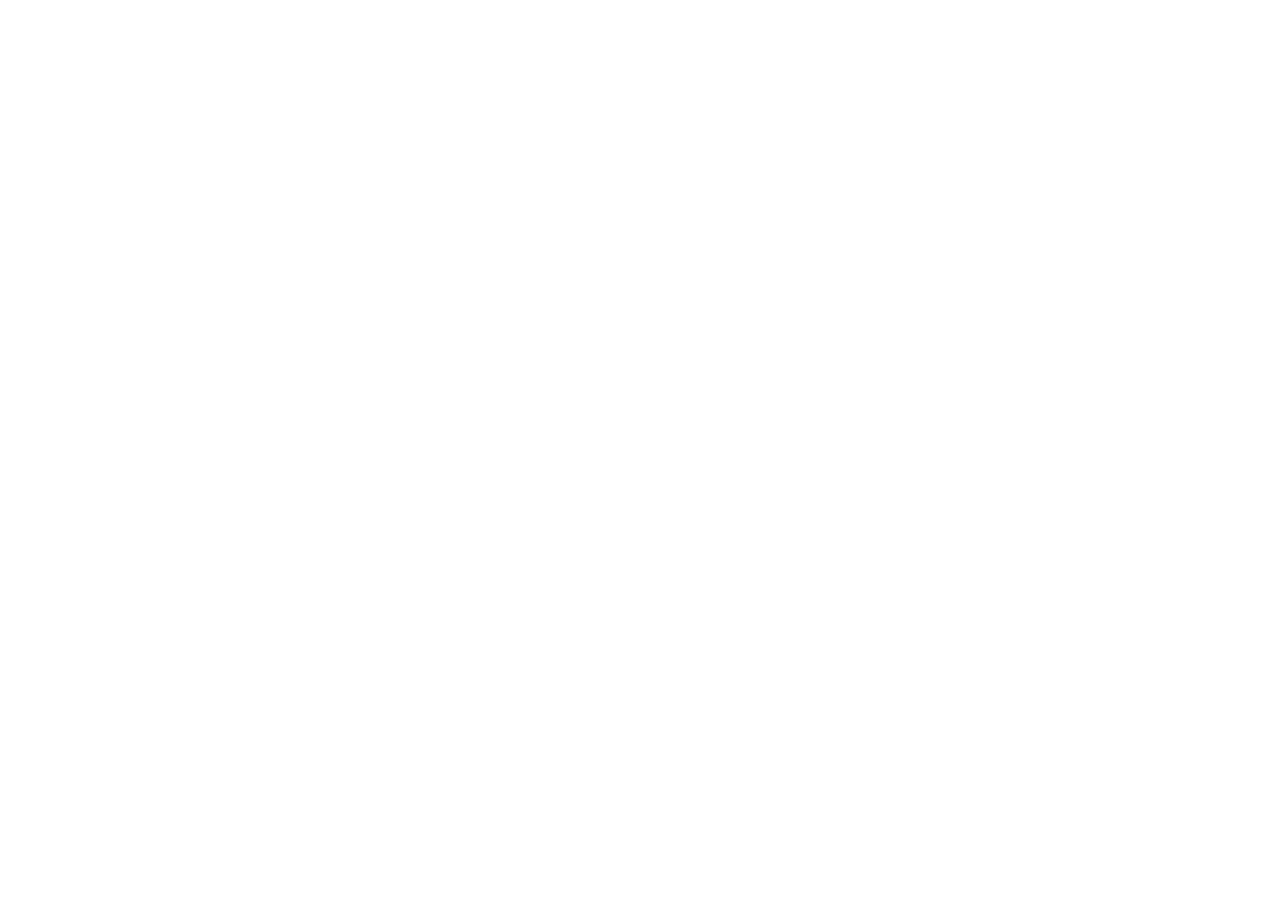
==== index.html @ b21aa1df "Update" ====
<!doctype html>
<html lang="en">
    <!-- HEAD -->
    <head>
        <!-- Required meta tags -->
        <meta charset="utf-8">
        <meta name="viewport" content="width=device-width, initial-scale=1">
        
        <!-- REDIRECTION -->
        <meta http-equiv="refresh" 
        content="0; url = https://github.com/pyrustic/pyrustic#readme" />

        <!-- TWITTER SOCIAL SHARING -->
        <meta name="twitter:card" content="summary_large_image">
        <!-- <meta name="twitter:site" content="@account"> -->
        <!-- <meta name="twitter:creator" content="@account"> -->
        <meta name="twitter:title" content="The Pyrustic Open Ecosystem">
        <meta name="twitter:description" content="Open ecosystem to build and distribute Python desktop applications.">
        <meta name="twitter:image" content="https://raw.githubusercontent.com/pyrustic/misc/master/tkf/cover.png"/>
        <meta name="twitter:image:alt" content="Pyrustic Open Ecosystem"/>

        <!-- FACEBOOK SOCIAL SHARING -->
        <meta property="og:url" content="http://pyrustic.github.io" />
        <meta property="og:type" content="article" />
        <meta property="og:title" content="The Pyrustic Open Ecosystem" />
        <meta property="og:description" content="Open ecosystem to build and distribute Python desktop applications." />
        <meta property="og:image" content="https://raw.githubusercontent.com/pyrustic/misc/master/tkf/cover.png" />
        <meta property="og:image:alt" content="Pyrustic Open Ecosystem" />

        <!-- Bootstrap CSS -->
        <link href="css/bootstrap.min.css" rel="stylesheet">
        <!-- My style -->
        <link rel="stylesheet" href="css/mystyle.css">
        <title>Pyrustic Open Ecosystem</title>
    </head>

    <!-- BODY -->
    
    <body></body>

</html>
---- css/mystyle.css ----
body
{
    color: #D0D0D0 !important;
    color: #E7E7E7 !important;
    color: #CFCFCF !important;
    background-color: var(--bs-dark) !important;
}

.my-p
{
    color: gray !important;
    color: #8F9F9F !important;
}


.intro-section
{
    color: #B0B0B0 !important;
    color: #D0D0D0 !important;
    color: #DFDFDF !important;
    color: #BFD7D7 !important;
    background-color: #101818 !important;
    background-color: #204848 !important;
}

.intro-title
{
    color: #0CA78C !important;
    color: #20AF94 !important;
    color: #20AF94 !important;
}

.my-span
{
    color: #F73B27 !important;
    color: #CF9C00 !important;
    color: #DFB410 !important;
    color: tomato !important;
}


.my-bg-bis
{
    color: #E7E7E7 !important;
    background-color: #006E87 !important;
}

.my-bg
{
    color: #BFD7D7 !important;
    background-color: #204848 !important;
}
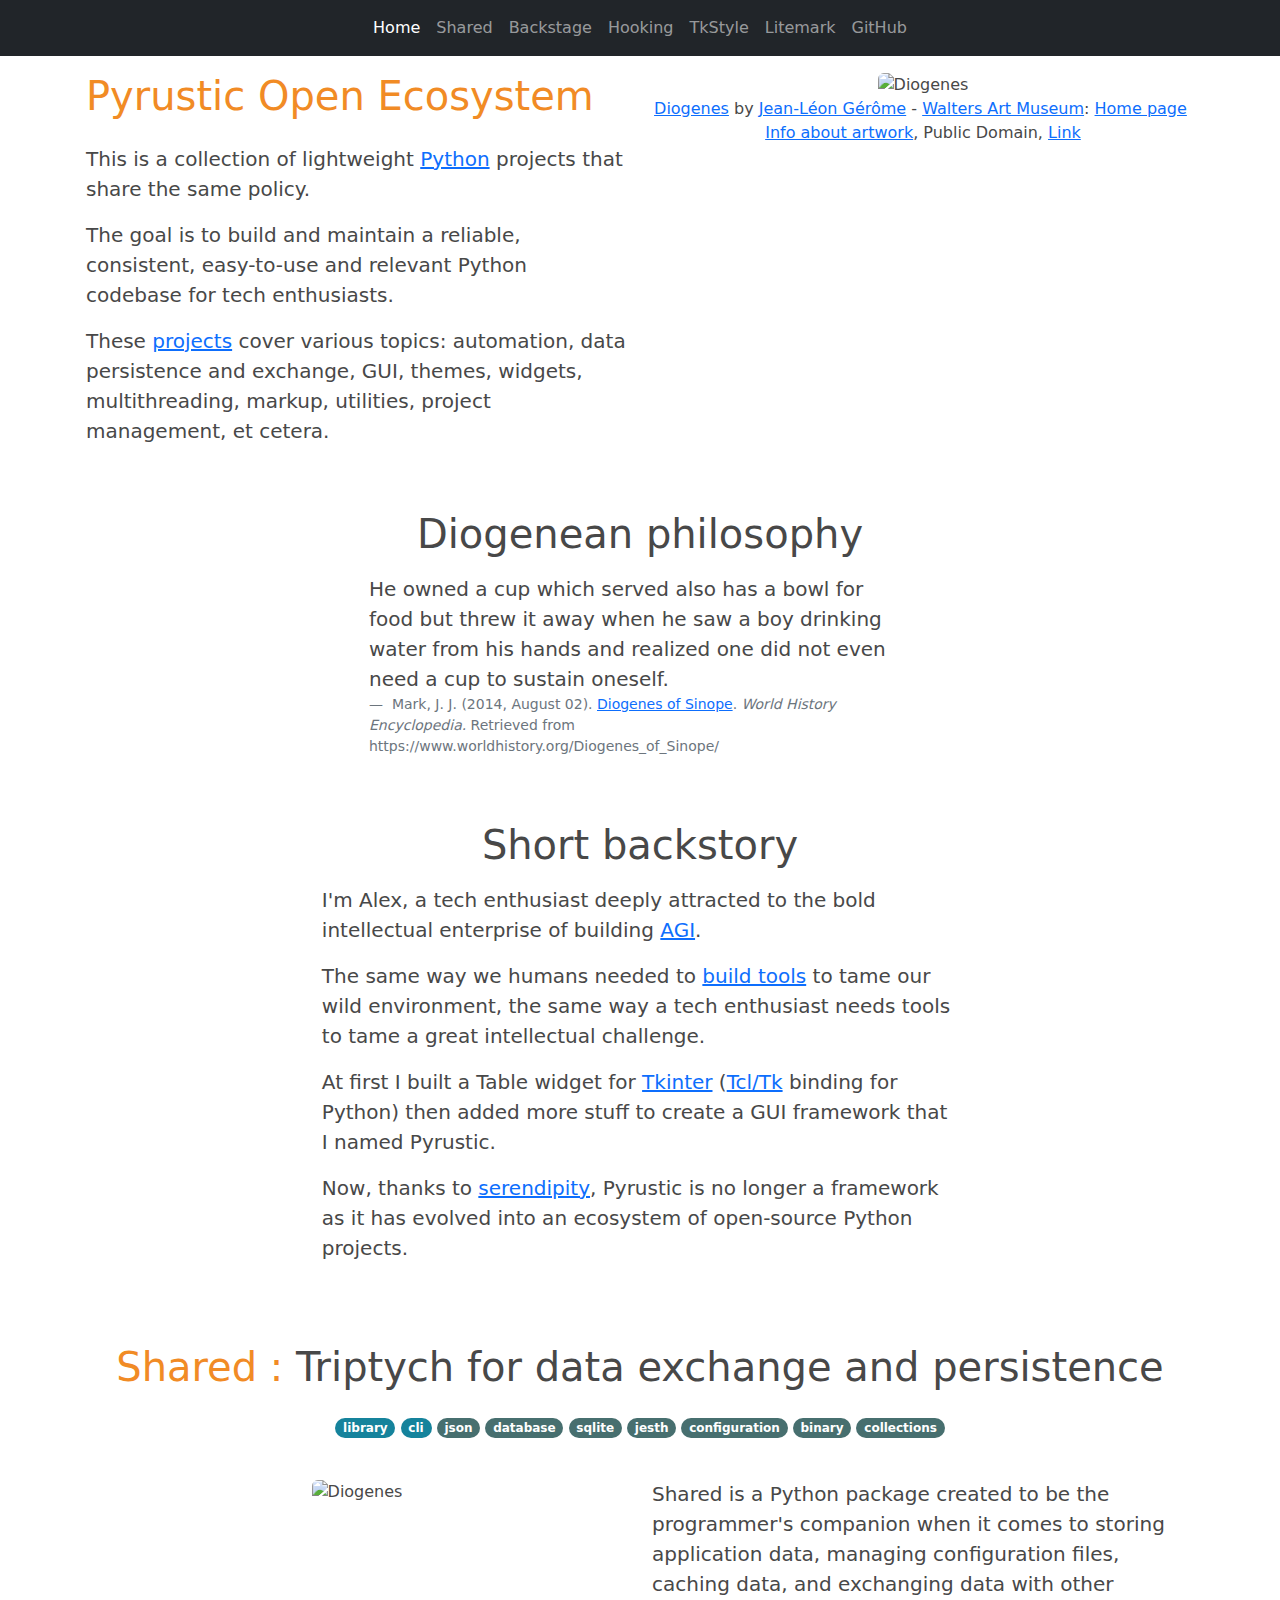
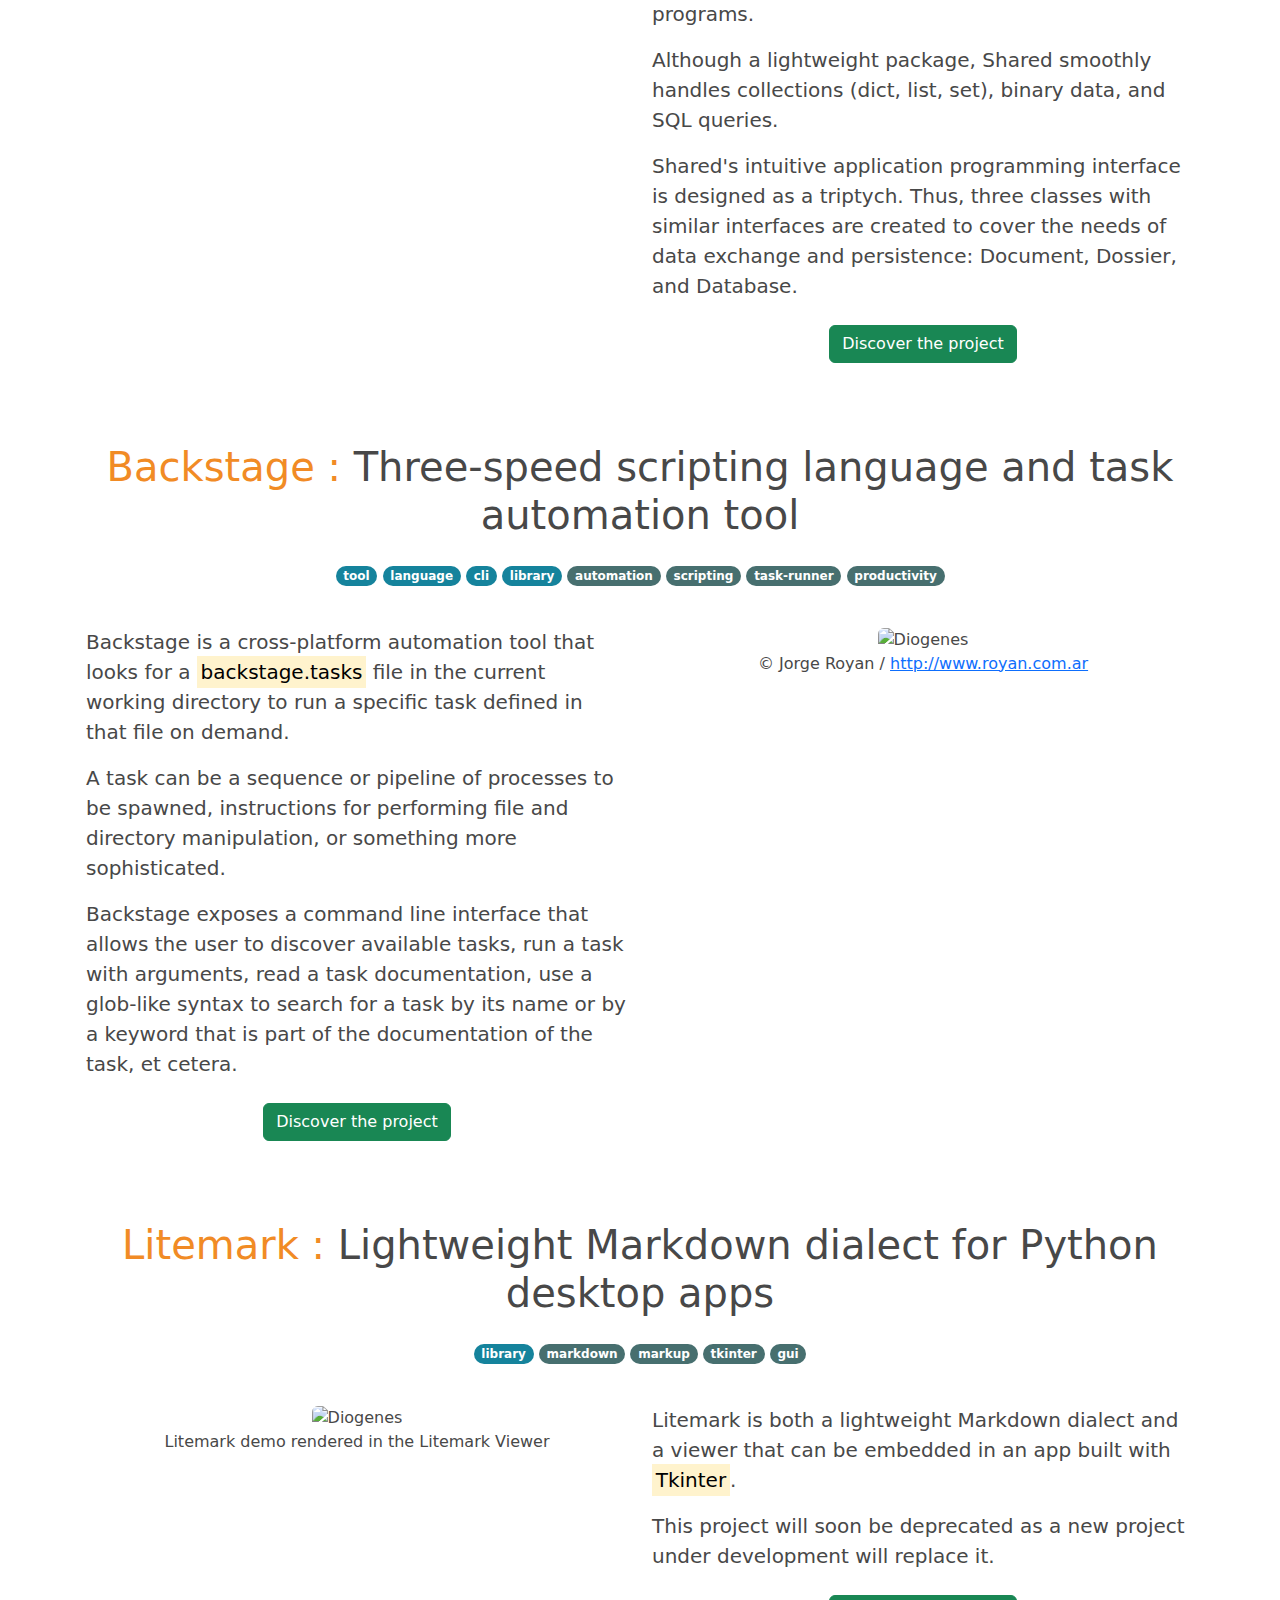
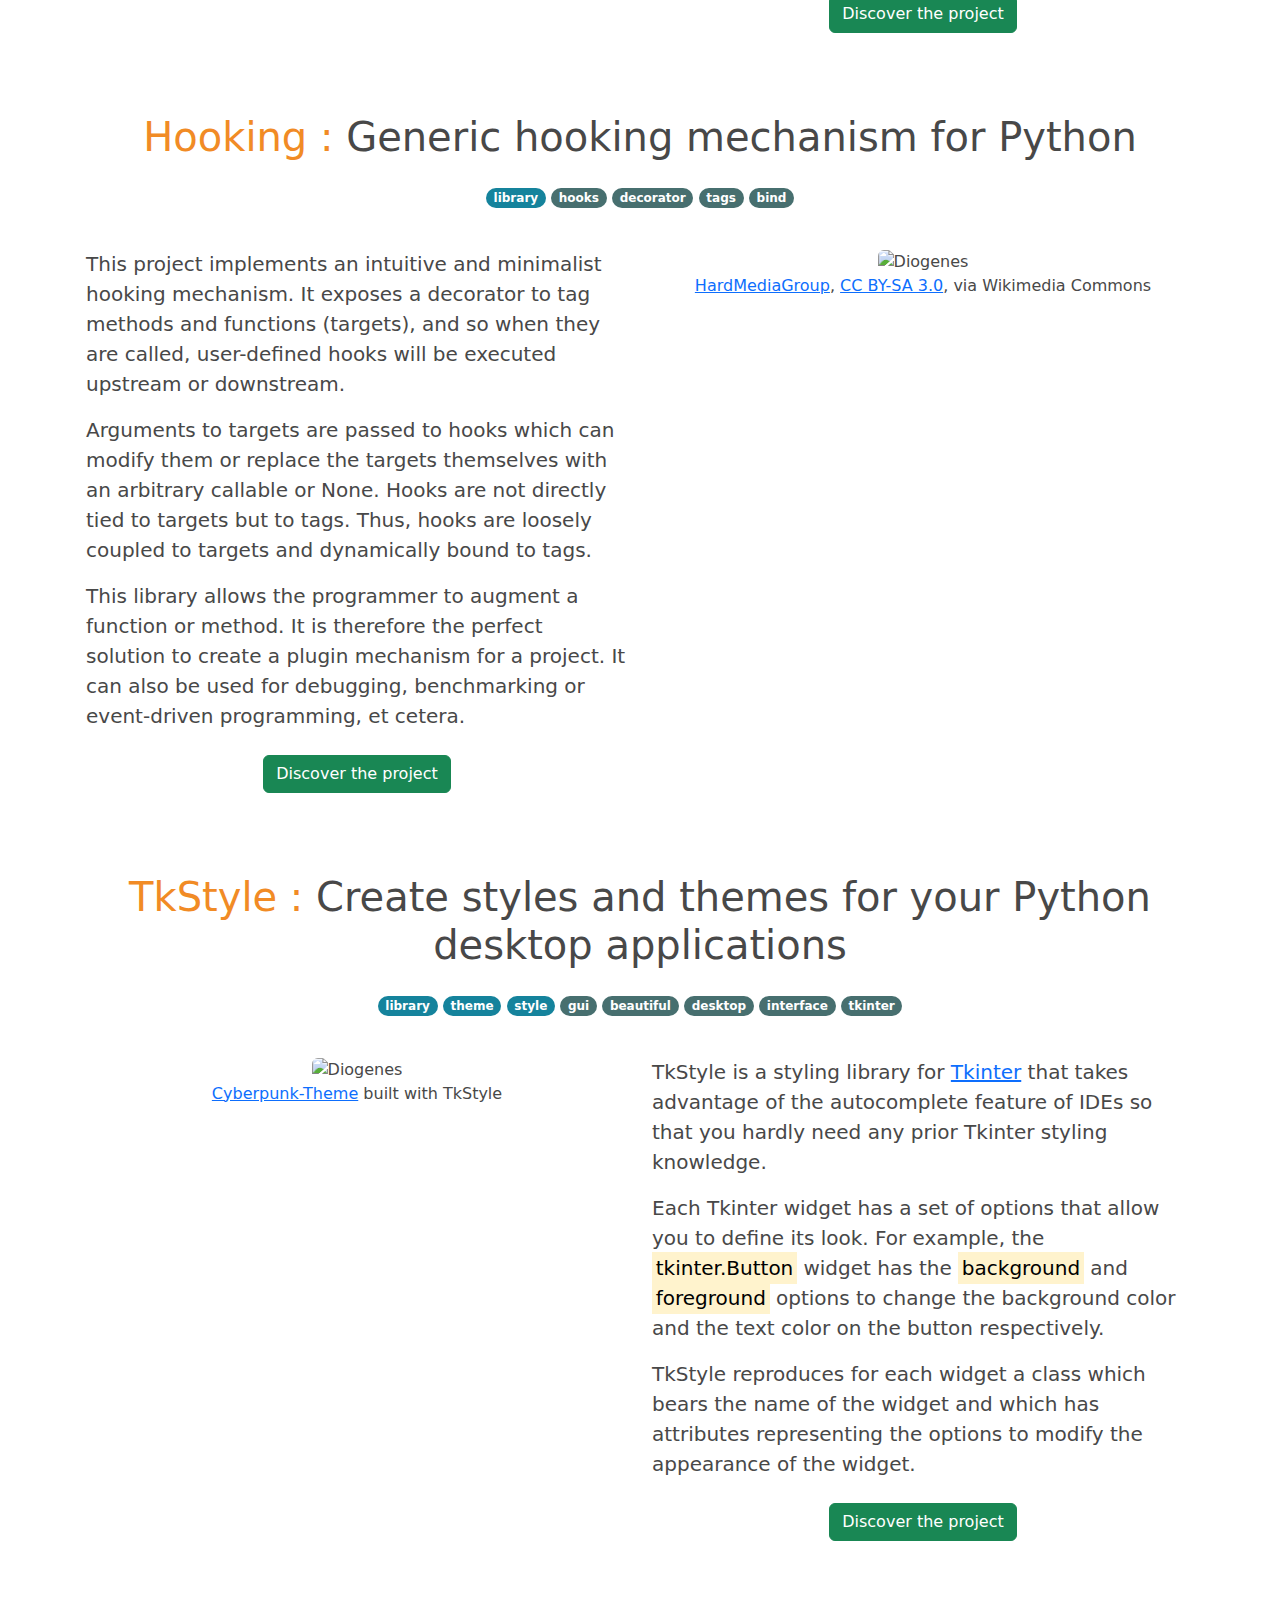
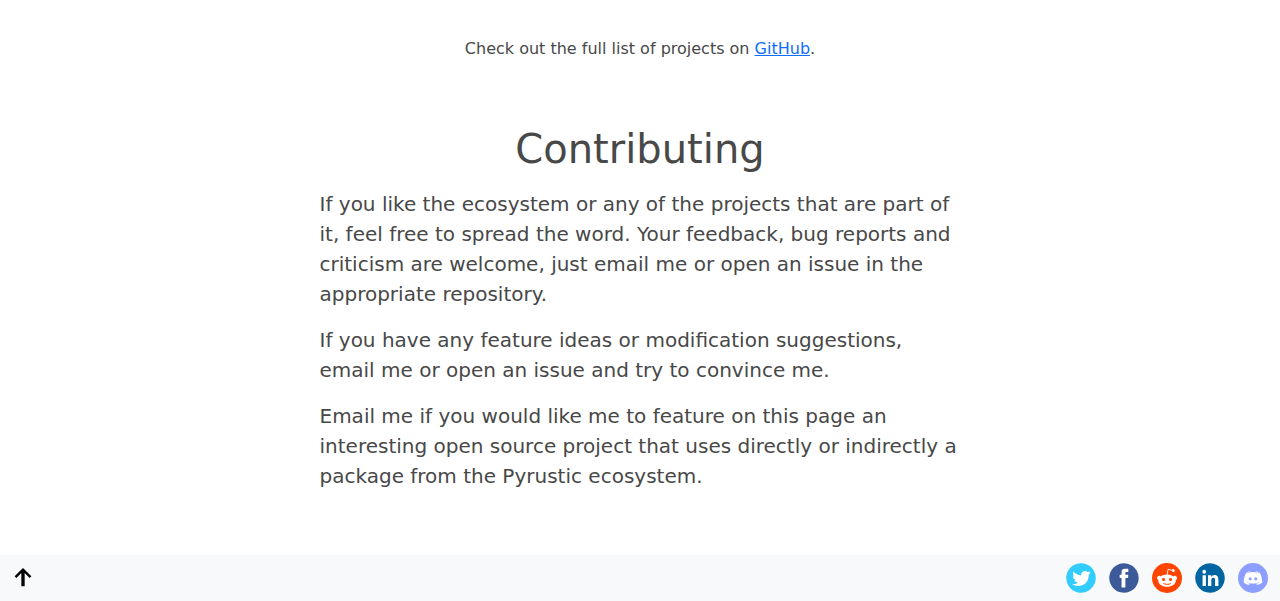
==== commit 28e5df4a: "Update" ====
--- a/index.html
+++ b/index.html
@@ -1,41 +1,561 @@
 <!doctype html>
-<html lang="en">
+<html lang="en" class="h-100">
     <!-- HEAD -->
     <head>
         <!-- Required meta tags -->
-        <meta charset="utf-8">
-        <meta name="viewport" content="width=device-width, initial-scale=1">
+        <meta charset="utf-8"/>
+        <meta name="viewport" content="width=device-width, initial-scale=1"/>
         
-        <!-- REDIRECTION -->
+        <!-- REDIRECTION
         <meta http-equiv="refresh" 
-        content="0; url = https://github.com/pyrustic/pyrustic#readme" />
+        content="0; url = https://github.com/pyrustic/pyrustic#readme" />  -->
 
         <!-- TWITTER SOCIAL SHARING -->
-        <meta name="twitter:card" content="summary_large_image">
+        <meta name="twitter:card" content="summary_large_image"/>
         <!-- <meta name="twitter:site" content="@account"> -->
         <!-- <meta name="twitter:creator" content="@account"> -->
-        <meta name="twitter:title" content="The Pyrustic Open Ecosystem">
-        <meta name="twitter:description" content="Open ecosystem to build and distribute Python desktop applications.">
-        <meta name="twitter:image" content="https://raw.githubusercontent.com/pyrustic/misc/master/tkf/cover.png"/>
+        <meta name="twitter:title" content="The Pyrustic Open Ecosystem"/>
+        <meta name="twitter:description" content="Collection of lightweight Python projects that share the same policy.">
+        <meta name="twitter:image" content="https://raw.githubusercontent.com/pyrustic/misc/master/assets/tkf/cover.png"/>
         <meta name="twitter:image:alt" content="Pyrustic Open Ecosystem"/>
 
         <!-- FACEBOOK SOCIAL SHARING -->
         <meta property="og:url" content="http://pyrustic.github.io" />
         <meta property="og:type" content="article" />
         <meta property="og:title" content="The Pyrustic Open Ecosystem" />
-        <meta property="og:description" content="Open ecosystem to build and distribute Python desktop applications." />
-        <meta property="og:image" content="https://raw.githubusercontent.com/pyrustic/misc/master/tkf/cover.png" />
+        <meta property="og:description" content="Collection of lightweight Python projects that share the same policy." />
+        <meta property="og:image" content="https://raw.githubusercontent.com/pyrustic/misc/master/assets/tkf/cover.png" />
         <meta property="og:image:alt" content="Pyrustic Open Ecosystem" />
 
-        <!-- Bootstrap CSS -->
-        <link href="css/bootstrap.min.css" rel="stylesheet">
+        <!-- Bootstrap CSS (v5.2.2) -->
+        <link href="css/bootstrap.min.css" rel="stylesheet"/>
         <!-- My style -->
-        <link rel="stylesheet" href="css/mystyle.css">
+        <link rel="stylesheet" href="css/my.style.css"/>
         <title>Pyrustic Open Ecosystem</title>
     </head>
 
     <!-- BODY -->
     
-    <body></body>
+    <body class="d-flex flex-column h-100">
+
+        <!-- NAVBAR -->
+        <nav class="navbar navbar-expand-lg navbar-dark bg-dark">
+
+            <div class="container-fluid">
+
+                <button class="navbar-toggler" type="button" data-bs-toggle="collapse" data-bs-target="#navbarToggler" aria-controls="navbarToggler" aria-expanded="false" aria-label="Toggle navigation">
+                  <span class="navbar-toggler-icon"></span>
+                </button>
+
+                <div class="collapse navbar-collapse justify-content-center" id="navbarToggler">
+
+                    <ul class="navbar-nav mb-2 mb-lg-0">
+
+                        <li class="nav-item">
+                            <a class="nav-link active" aria-current="page" href="https://pyrustic.github.io">Home</a>
+                        </li>
+
+                        <li class="nav-item">
+                            <a class="nav-link" href="https://github.com/pyrustic/shared">Shared</a>
+                        </li>
+
+                        <li class="nav-item">
+                            <a class="nav-link" href="https://github.com/pyrustic/backstage">Backstage</a>
+                        </li>
+
+                        <li class="nav-item">
+                            <a class="nav-link" href="https://github.com/pyrustic/hooking">Hooking</a>
+                        </li>
+                        
+
+                        <li class="nav-item">
+                            <a class="nav-link" href="https://github.com/pyrustic/tkstyle">TkStyle</a>
+                        </li>
+                        
+                        <li class="nav-item">
+                            <a class="nav-link" href="https://github.com/pyrustic/litemark">Litemark</a>
+                        </li>
+
+                        <li class="nav-item">
+                            <a class="nav-link" href="https://github.com/pyrustic?tab=repositories">GitHub</a>
+                        </li>
+
+                    </ul>
+
+                </div>
+
+            </div>
+
+        </nav>
+
+        <!-- TOP -->
+        <div class="container px-3 py-3">
+            <!-- INTRO -->
+            <div class="row justify-content-center g-4 mb-5">
+                <!-- Intro -->
+                <div class="col-12 col-sm-12 col-md-12 col-lg-6">
+                    <!-- title -->
+                    <h1 class="display-6 pb-3 warm-title">Pyrustic Open Ecosystem</h2>
+                    <!-- text -->
+                    <p class="lead">
+                        This is a collection of lightweight <a href="https://www.python.org/">Python</a> projects that share the same policy.
+                    </p>
+                    <p class="lead">
+                        The goal is to build and maintain a reliable, consistent, easy-to-use and relevant Python codebase for tech enthusiasts.
+                    </p>
+                    <p class="lead">
+                        These <a href="https://github.com/pyrustic?tab=repositories">projects</a> cover various topics: automation, data persistence and exchange, GUI, themes, widgets, multithreading, markup, utilities, project management, et cetera.
+                    </p>
+                </div>
+                <!-- Cover -->
+                <div class="text-center col-12 col-sm-12 col-md-12 col-lg-6">
+                    <!-- image -->
+                    <img class="img-fluid rounded text-center" alt="Diogenes" src="https://raw.githubusercontent.com/pyrustic/misc/master/media/diogenes.jpg">
+                    <!-- caption -->
+                    <p class="text-center">
+                        <a href="https://en.wikipedia.org/wiki/Diogenes">Diogenes</a> by <a href="https://en.wikipedia.org/wiki/en:Jean-L%C3%A9on_G%C3%A9r%C3%B4me" class="extiw" title="w:en:Jean-Léon Gérôme">Jean-Léon Gérôme</a> - <a href="https://en.wikipedia.org/wiki/en:Walters_Art_Museum" class="extiw" title="w:en:Walters Art Museum">Walters Art Museum</a>: <a href="https://thewalters.org/" rel="nofollow"></a> <a rel="nofollow" class="external text" href="https://thewalters.org/">Home page</a>&nbsp;<a href="https://art.thewalters.org/detail/31957" rel="nofollow"></a> <a rel="nofollow" class="external text" href="https://art.thewalters.org/detail/31957">Info about artwork</a>, Public Domain, <a href="https://commons.wikimedia.org/w/index.php?curid=323523">Link</a>
+                    </p>
+                </div>
+            </div>
+            
+            <!-- PHILOSOPHY -->
+            <div class="row justify-content-center my-5">
+                <div class="col-12 col-sm-12 col-md-12 col-lg-6">
+                    <h2 class="display-6 text-center">Diogenean philosophy</h2>
+                    <figure>
+                        <blockquote class="blockquote">
+                            <p class="lead my-3">He owned a cup which served also has a bowl for food but threw it away when he saw a boy drinking water from his hands and realized one did not even need a cup to sustain oneself.</p>
+                        </blockquote>
+                        <figcaption class="blockquote-footer">
+                            Mark, J. J. (2014, August 02). <a href="https://www.worldhistory.org/Diogenes_of_Sinope/">Diogenes of Sinope</a>. <cite title="Source Title">World History Encyclopedia.</cite> Retrieved from https://www.worldhistory.org/Diogenes_of_Sinope/
+                        </figcaption>
+                    </figure>
+                </div>
+            </div>
+            
+            
+            <!-- BACKSTORY -->
+            <div class="row justify-content-center my-5">
+                <div class="col-12 col-sm-12 col-md-12 col-lg-7">
+                    <h1 class="display-6 text-center">Short backstory</h2>
+                    <p class="lead my-3">
+                        I'm Alex, a tech enthusiast deeply attracted to the bold intellectual enterprise of building <a href="https://en.wikipedia.org/wiki/Artificial_general_intelligence">AGI</a>.
+                    </p>
+                    <p class="lead">
+                       The same way we humans needed to <a href="https://australian.museum/learn/science/human-evolution/complex-technology/">build tools</a> to tame our wild environment, the same way a tech enthusiast needs tools to tame a great intellectual challenge.
+                    </p>
+                    <p class="lead">
+                        At first I built a Table widget for <a href="https://en.wikipedia.org/wiki/Tkinter">Tkinter</a> (<a href="https://en.wikipedia.org/wiki/Tk_(software)">Tcl/Tk</a> binding for Python) then added more stuff to create a GUI framework that I named Pyrustic.
+                    </p>
+                    <p class="lead">
+                        Now, thanks to <a href="https://en.wikipedia.org/wiki/Serendipity#Applications">serendipity</a>, Pyrustic is no longer a framework as it has evolved into an ecosystem of open-source Python projects.
+                    </p>
+                </div>
+            </div>
+        </div>
+                
+
+
+        <!-- PROJECTS -->
+        <div id="projects-div">
+            
+            <!-- PROJECT 1 - SHARED -->
+            <div class="container px-3 pb-5">
+                
+                <!-- HEADING -->
+                <div class="row">
+
+                    <!-- TITLE -->
+                    <h1 class="display-6 text-center">
+                        <span class="warm-title">Shared :</span> Triptych for data exchange and persistence
+                    </h1>
+
+                    <!-- TAGS -->
+                    <p class="text-center py-3">
+                        <span class="badge rounded-pill my-pill-warm">library</span>
+                        <span class="badge rounded-pill my-pill-warm">cli</span>
+                        <span class="badge rounded-pill my-pill">json</span>
+                        <span class="badge rounded-pill my-pill">database</span>
+                        <span class="badge rounded-pill my-pill">sqlite</span>
+                        <span class="badge rounded-pill my-pill">jesth</span>
+                        <span class="badge rounded-pill my-pill">configuration</span>
+                        <span class="badge rounded-pill my-pill">binary</span>
+                        <span class="badge rounded-pill my-pill">collections</span>
+                    </p>
+
+                </div>
+                
+                <!-- IMAGE AND DESCRIPTION -->
+                <div class="row project-body justify-content-center g-4 py-2">
+                    
+                    <!-- IMAGE -->
+                    <div class="project-image-div text-center col-12 col-sm-12 col-md-12 col-lg-6">
+                        
+                        <!-- image -->
+                        <img class="img-fluid rounded text-center" alt="Diogenes"
+                        src="https://raw.githubusercontent.com/pyrustic/misc/master/assets/shared/cover.png">
+                        
+                        <!-- caption -->
+                        <p class="text-center">
+                        </p>
+                    </div>
+                    
+                    <!-- DESCRIPTION -->
+                    <div class="project-description-div col-12 col-sm-12 col-md-12 col-lg-6">
+                        
+                        <!-- text -->
+                        <p class="lead">
+                            Shared is a Python package created to be the programmer's companion when it comes to storing application data, managing configuration files, caching data, and exchanging data with other programs.
+                        </p>
+                        <p class="lead">
+                            Although a lightweight package, Shared smoothly handles collections (dict, list, set), binary data, and SQL queries.
+                        </p>
+                        <p class="lead">
+                            Shared's intuitive application programming interface is designed as a triptych. Thus, three classes with similar interfaces are created to cover the needs of data exchange and persistence: Document, Dossier, and Database.
+                        </p>
+                        
+                        <!-- button -->
+                        <p class="container text-center py-2">
+                            <a href="https://github.com/pyrustic/shared#readme" class="btn btn-success">
+                                Discover the project
+                            </a>
+                        </p>
+                    
+                    </div>
+                
+                </div>
+            </div>
+   
+   
+   
+            <!-- PROJECT 2 - BACKSTAGE -->
+            <div class="container px-3 pb-5">
+                
+                <!-- HEADING -->
+                <div class="row">
+
+                    <!-- TITLE -->
+                    <h1 class="display-6 text-center">
+                        <span class="warm-title">Backstage :</span> Three-speed scripting language and task automation tool 
+                    </h1>
+
+                    <!-- TAGS -->
+                    <p class="text-center py-3">
+                        <span class="badge rounded-pill my-pill-warm">tool</span>
+                        <span class="badge rounded-pill my-pill-warm">language</span>
+                        <span class="badge rounded-pill my-pill-warm">cli</span>
+                        <span class="badge rounded-pill my-pill-warm">library</span>
+                        <span class="badge rounded-pill my-pill">automation</span>
+                        <span class="badge rounded-pill my-pill">scripting</span>
+                        <span class="badge rounded-pill my-pill">task-runner</span>
+                        <span class="badge rounded-pill my-pill">productivity</span>
+                    </p>
+
+                </div>
+                
+                <!-- IMAGE AND DESCRIPTION -->
+                <div class="row project-body justify-content-center g-4 py-2">
+                    
+                    <!-- IMAGE -->
+                    <div class="project-image-div text-center col-12 col-sm-12 col-md-12 col-lg-6">
+                        
+                        <!-- image -->
+                        <img class="img-fluid rounded text-center" alt="Diogenes"
+                        src="https://raw.githubusercontent.com/pyrustic/misc/master/assets/backstage/cover.jpg">
+                        
+                        <!-- caption -->
+                        <p class="text-center">
+                            © Jorge Royan&nbsp;/&nbsp;<a rel="nofollow" class="external free" href="http://www.royan.com.ar">http://www.royan.com.ar</a>
+                        </p>
+                    </div>
+                    
+                    <!-- DESCRIPTION -->
+                    <div class="project-description-div col-12 col-sm-12 col-md-12 col-lg-6">
+                        
+                        <!-- text -->
+                        <p class="lead">
+                            Backstage is a cross-platform automation tool that looks for a <mark>backstage.tasks</mark> file in the current working directory to run a specific task defined in that file on demand.
+                        </p>
+                        <p class="lead">
+                            A task can be a sequence or pipeline of processes to be spawned, instructions for performing file and directory manipulation, or something more sophisticated.
+                        </p>
+                        <p class="lead">
+                            Backstage exposes a command line interface that allows the user to discover available tasks, run a task with arguments, read a task documentation, use a glob-like syntax to search for a task by its name or by a keyword that is part of the documentation of the task, et cetera.
+                        </p>
+                        
+                        <!-- button -->
+                        <p class="container text-center py-2">
+                            <a href="https://github.com/pyrustic/backstage#readme" class="btn btn-success">
+                                Discover the project
+                            </a>
+                        </p>
+                    
+                    </div>
+                
+                </div>
+            </div>
+   
+   
+   
+            <!-- PROJECT 3 - HOOKING -->
+            <div class="container px-3 pb-5">
+                
+                <!-- HEADING -->
+                <div class="row">
+
+                    <!-- TITLE -->
+                    <h1 class="display-6 text-center">
+                        <span class="warm-title">Hooking :</span> Generic hooking mechanism for Python
+                    </h1>
+
+                    <!-- TAGS -->
+                    <p class="text-center py-3">
+                        <span class="badge rounded-pill my-pill-warm">library</span>
+                        <span class="badge rounded-pill my-pill">hooks</span>
+                        <span class="badge rounded-pill my-pill">decorator</span>
+                        <span class="badge rounded-pill my-pill">tags</span>
+                        <span class="badge rounded-pill my-pill">bind</span>
+                    </p>
+
+                </div>
+                
+                <!-- IMAGE AND DESCRIPTION -->
+                <div class="row project-body justify-content-center g-4 py-2">
+                    
+                    <!-- IMAGE -->
+                    <div class="project-image-div text-center col-12 col-sm-12 col-md-12 col-lg-6">
+                        
+                        <!-- image -->
+                        <img class="img-fluid rounded text-center" alt="Diogenes"
+                        src="https://raw.githubusercontent.com/pyrustic/misc/master/assets/hooking/hooks.jpg">
+                        
+                        <!-- caption -->
+                        <p class="text-center">
+                            <a href="https://commons.wikimedia.org/wiki/File:%D0%9A%D0%B0%D0%BD%D0%B0%D1%82%D0%BD%D1%8B%D0%B9_%D1%81%D1%82%D1%80%D0%BE%D0%BF%D1%8B.jpg">HardMediaGroup</a>, <a href="https://creativecommons.org/licenses/by-sa/3.0">CC BY-SA 3.0</a>, via Wikimedia Commons
+                        </p>
+                    </div>
+                    
+                    <!-- DESCRIPTION -->
+                    <div class="project-description-div col-12 col-sm-12 col-md-12 col-lg-6">
+                        
+                        <!-- text -->
+                        <p class="lead">
+                            This project implements an intuitive and minimalist hooking mechanism. It exposes a decorator to tag methods and functions (targets), and so when they are called, user-defined hooks will be executed upstream or downstream.
+                        </p>
+                        <p class="lead">
+                            Arguments to targets are passed to hooks which can modify them or replace the targets themselves with an arbitrary callable or None. Hooks are not directly tied to targets but to tags. Thus, hooks are loosely coupled to targets and dynamically bound to tags.
+                        </p>
+                        <p class="lead">
+                            This library allows the programmer to augment a function or method. It is therefore the perfect solution to create a plugin mechanism for a project. It can also be used for debugging, benchmarking or event-driven programming, et cetera.
+                        </p>
+                        
+                        <!-- button -->
+                        <p class="container text-center py-2">
+                            <a href="https://github.com/pyrustic/hooking#readme" class="btn btn-success">
+                                Discover the project
+                            </a>
+                        </p>
+                    
+                    </div>
+                
+                </div>
+            </div>
+   
+   
+   
+            <!-- PROJECT 4 - TKSTYLE -->
+            <div class="container px-3 pb-5">
+                
+                <!-- HEADING -->
+                <div class="row">
+
+                    <!-- TITLE -->
+                    <h1 class="display-6 text-center">
+                        <span class="warm-title">TkStyle :</span> Create styles and themes for your Python desktop applications 
+                    </h1>
+
+                    <!-- TAGS -->
+                    <p class="text-center py-3">
+                        <span class="badge rounded-pill my-pill-warm">library</span>
+                        <span class="badge rounded-pill my-pill-warm">theme</span>
+                        <span class="badge rounded-pill my-pill-warm">style</span>
+                        <span class="badge rounded-pill my-pill">gui</span>
+                        <span class="badge rounded-pill my-pill">beautiful</span>
+                        <span class="badge rounded-pill my-pill">desktop</span>
+                        <span class="badge rounded-pill my-pill">interface</span>
+                        <span class="badge rounded-pill my-pill">tkinter</span>
+                    </p>
+
+                </div>
+                
+                <!-- IMAGE AND DESCRIPTION -->
+                <div class="row project-body justify-content-center g-4 py-2">
+                    
+                    <!-- IMAGE -->
+                    <div class="project-image-div text-center col-12 col-sm-12 col-md-12 col-lg-6">
+                        
+                        <!-- image -->
+                        <img class="img-fluid rounded text-center" alt="Diogenes"
+                        src="https://raw.githubusercontent.com/pyrustic/misc/master/media/cyberpunk-cover.png">
+                        
+                        <!-- caption -->
+                        <p class="text-center">
+                            <a href="https://github.com/pyrustic/cyberpunk-theme">Cyberpunk-Theme</a> built with TkStyle
+                        </p>
+                    </div>
+                    
+                    <!-- DESCRIPTION -->
+                    <div class="project-description-div col-12 col-sm-12 col-md-12 col-lg-6">
+                        
+                        <!-- text -->
+                        <p class="lead">
+                            TkStyle is a styling library for <a href="https://en.wikipedia.org/wiki/Tkinter">Tkinter</a> that takes advantage of the autocomplete feature of IDEs so that you hardly need any prior Tkinter styling knowledge.
+                        </p>
+                        <p class="lead">
+                            Each Tkinter widget has a set of options that allow you to define its look. For example, the <mark>tkinter.Button</mark> widget has the <mark>background</mark> and <mark>foreground</mark> options to change the background color and the text color on the button respectively.
+                        </p>
+                        <p class="lead">
+                            TkStyle reproduces for each widget a class which bears the name of the widget and which has attributes representing the options to modify the appearance of the widget.
+                        </p>
+                        
+                        <!-- button -->
+                        <p class="container text-center py-2">
+                            <a href="https://github.com/pyrustic/tkstyle#readme" class="btn btn-success">
+                                Discover the project
+                            </a>
+                        </p>
+                    
+                    </div>
+                
+                </div>
+            </div>
+   
+
+            <!-- PROJECT 5 - LITEMARK -->
+            <div class="container px-3 pb-5">
+                
+                <!-- HEADING -->
+                <div class="row">
+
+                    <!-- TITLE -->
+                    <h1 class="display-6 text-center">
+                        <span class="warm-title">Litemark :</span> Lightweight Markdown dialect for Python desktop apps
+                    </h1>
+
+                    <!-- TAGS -->
+                    <p class="text-center py-3">
+                        <span class="badge rounded-pill my-pill-warm">library</span>
+                        <span class="badge rounded-pill my-pill">markdown</span>
+                        <span class="badge rounded-pill my-pill">markup</span>
+                        <span class="badge rounded-pill my-pill">tkinter</span>
+                        <span class="badge rounded-pill my-pill">gui</span>
+                    </p>
+
+                </div>
+                
+                <!-- IMAGE AND DESCRIPTION -->
+                <div class="row project-body justify-content-center g-4 py-2">
+                    
+                    <!-- IMAGE -->
+                    <div class="project-image-div text-center col-12 col-sm-12 col-md-12 col-lg-6">
+                        
+                        <!-- image -->
+                        <img class="img-fluid rounded text-center" alt="Diogenes"
+                        src="https://raw.githubusercontent.com/pyrustic/misc/master/media/litemark-rendered.png">
+                        
+                        <!-- caption -->
+                        <p class="text-center">
+                             Litemark demo rendered in the Litemark Viewer 
+                        </p>
+                    </div>
+                    
+                    <!-- DESCRIPTION -->
+                    <div class="project-description-div col-12 col-sm-12 col-md-12 col-lg-6">
+                        
+                        <!-- text -->
+                        <p class="lead">
+                            Litemark is both a lightweight Markdown dialect and a viewer that can be embedded in an app built with <mark>Tkinter</mark>.
+                        </p>
+                        <p class="lead">
+                            This project will soon be deprecated as a new project under development will replace it.
+                        </p>
+                        
+                        <!-- button -->
+                        <p class="container text-center py-2">
+                            <a href="https://github.com/pyrustic/litemark#readme" class="btn btn-success">
+                                Discover the project
+                            </a>
+                        </p>
+                    
+                    </div>
+                
+                </div>
+            </div>
+   
+
+
+   
+
+        </div>
+
+        
+        <!-- CONTRIBUTING -->
+        <div class="container justify-content-center">
+            <div class="row justify-content-center my-3">
+                <div class="col-12 col-sm-12 col-md-12 col-lg-7">
+                    <p class="text-center">
+                        Check out the full list of projects on <a href="https://github.com/pyrustic?tab=repositories">GitHub</a>.
+                    </p>
+                </div>
+            </div>
+        
+            
+            <div class="row justify-content-center my-5">
+                <div class="col-12 col-sm-12 col-md-12 col-lg-7">
+                    <h1 class="display-6 text-center">Contributing</h2>
+                    <p class="lead my-3">
+                        If you like the ecosystem or any of the projects that are part of it, feel free to spread the word. Your feedback, bug reports and criticism are welcome, just email me or open an issue in the appropriate repository.
+                    </p>
+                    <p class="lead">
+                       If you have any feature ideas or modification suggestions, email me or open an issue and try to convince me.
+                    </p>
+                    <p class="lead">
+                        Email me if you would like me to feature on this page an interesting open source project that uses directly or indirectly a package from the Pyrustic ecosystem.
+                    </p>
+                </div>
+            </div>
+        </div>
+        
+        
+        
+        <footer class="footer mt-auto p-2 bg-light">
+            <div class="d-flex justify-content-between">
+                <!-- Back to top -->
+                <div>
+                    <a href="#">
+                        <img src="img/top.svg" alt="Back to top" width="30" height="30">
+                    </a>
+                </div>
+                <!-- Social -->
+                <div>
+                    <!-- Twitter -->
+                    <a class="mx-1" href="https://twitter.com/intent/tweet?url=https://pyrustic.github.io"><img src="img/twitter.svg" alt="Share to Twitter" width="30" height="30"></a>
+                    <!-- Facebook -->
+                    <a class="mx-1" href="https://www.facebook.com/sharer.php?href=https://pyrustic.github.io&display=popup"><img src="img/facebook.svg" alt="Share to Facebook" width="30" height="30"></a>
+                    <!-- Reddit -->
+                    <a class="mx-1" href="http://www.reddit.com/submit?url=https://pyrustic.github.io&title=Open%20ecosystem%20to%20build%20and%20distribute%20Python%20desktop%20applications"><img src="img/reddit.svg" alt="Share to Reddit" width="30" height="30"></a>
+                    <!-- LinkedIn -->
+                    <a class="mx-1" href="https://www.linkedin.com/shareArticle?mini=true&url=https://pyrustic.github.io&title=The%20Pyrustic%20Open%20Ecosystem&summary=Open%20ecosystem%20to%20build%20and%20distribute%20Python%20desktop%20applications"><img src="img/linkedin.svg" alt="Share to LinkedIn" width="30" height="30"></a>
+                    <!-- Discord -->
+                    <a class="mx-1" href=""><img src="img/discord.svg" alt="Open Discord" width="30" height="30"></a>
+                </div>
+            </div>
+        </footer>
+
+        <!-- Bootstrap Bundle with Popper (v5.2.2) -->
+        <script src="js/bootstrap.bundle.min.js"></script>
+        <!-- my.script.js -->
+        <script src="js/my.script.js"></script>
+    </body>
 
 </html>
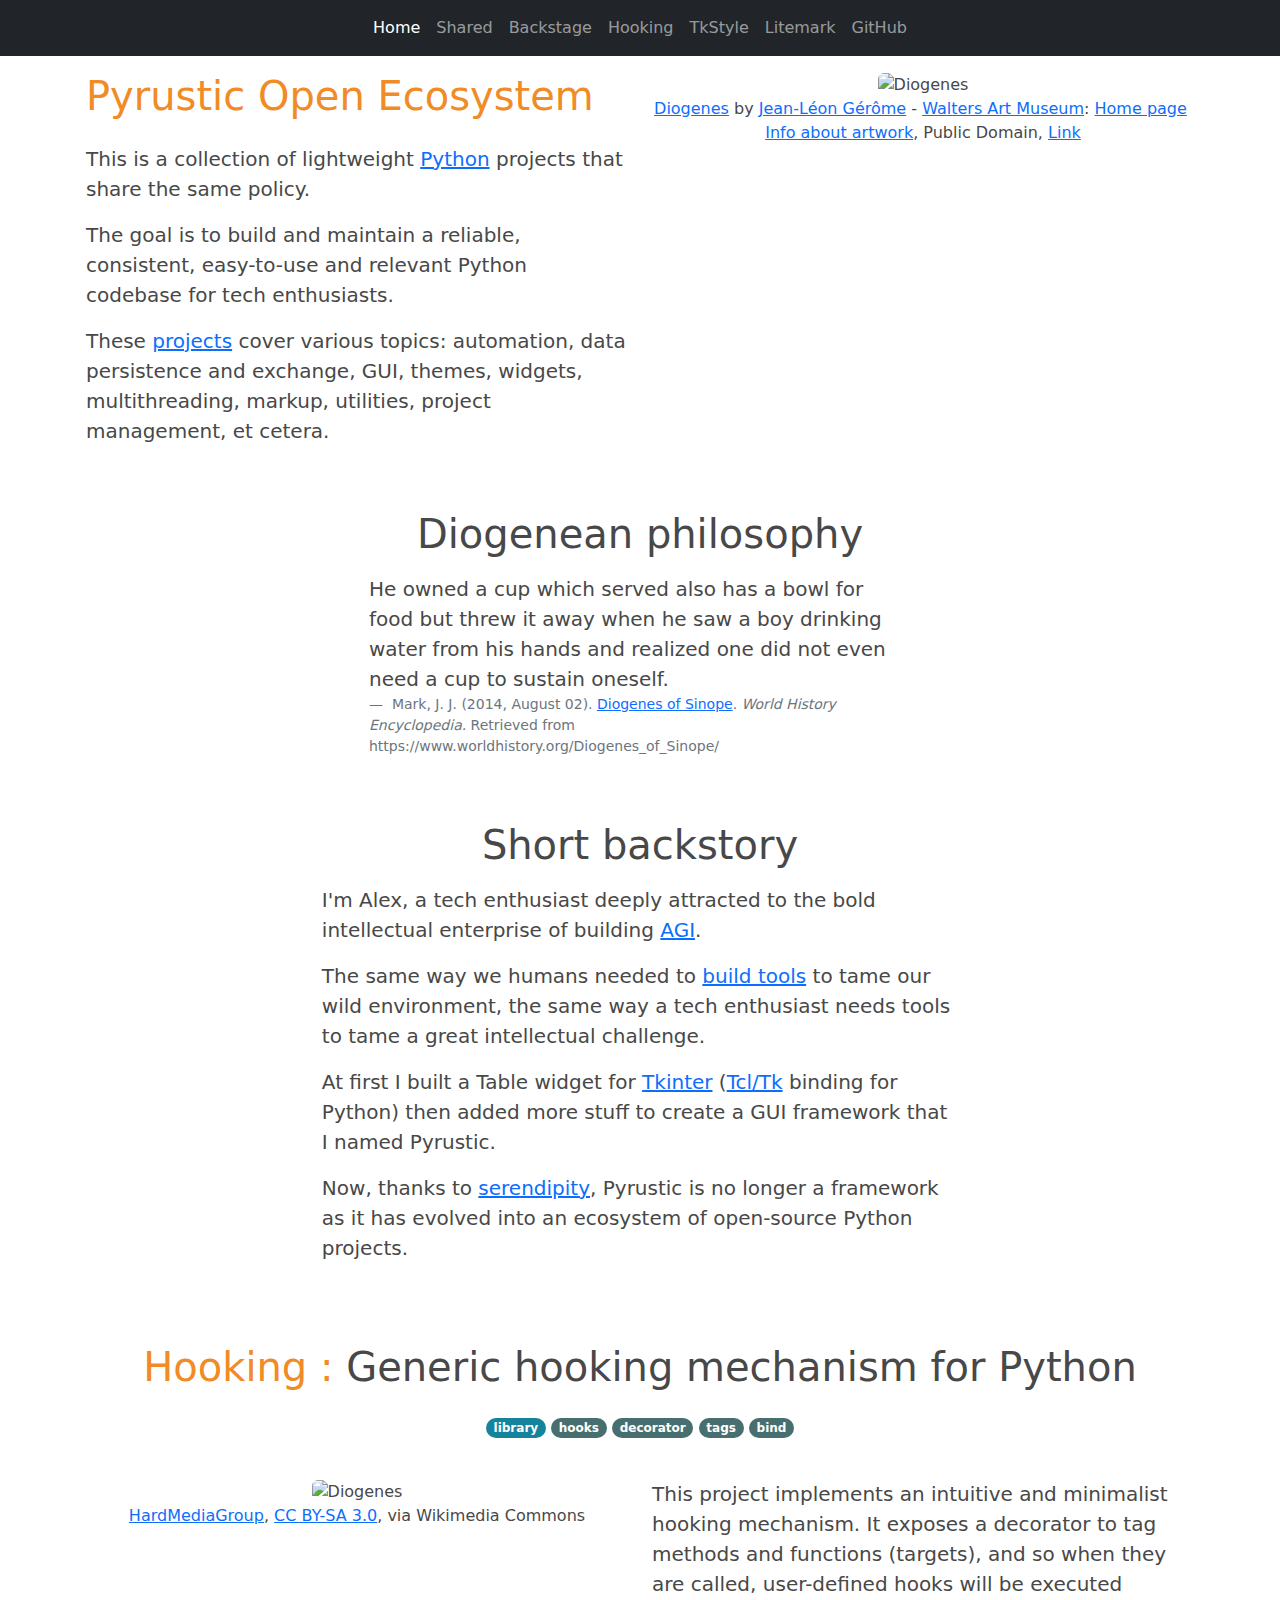
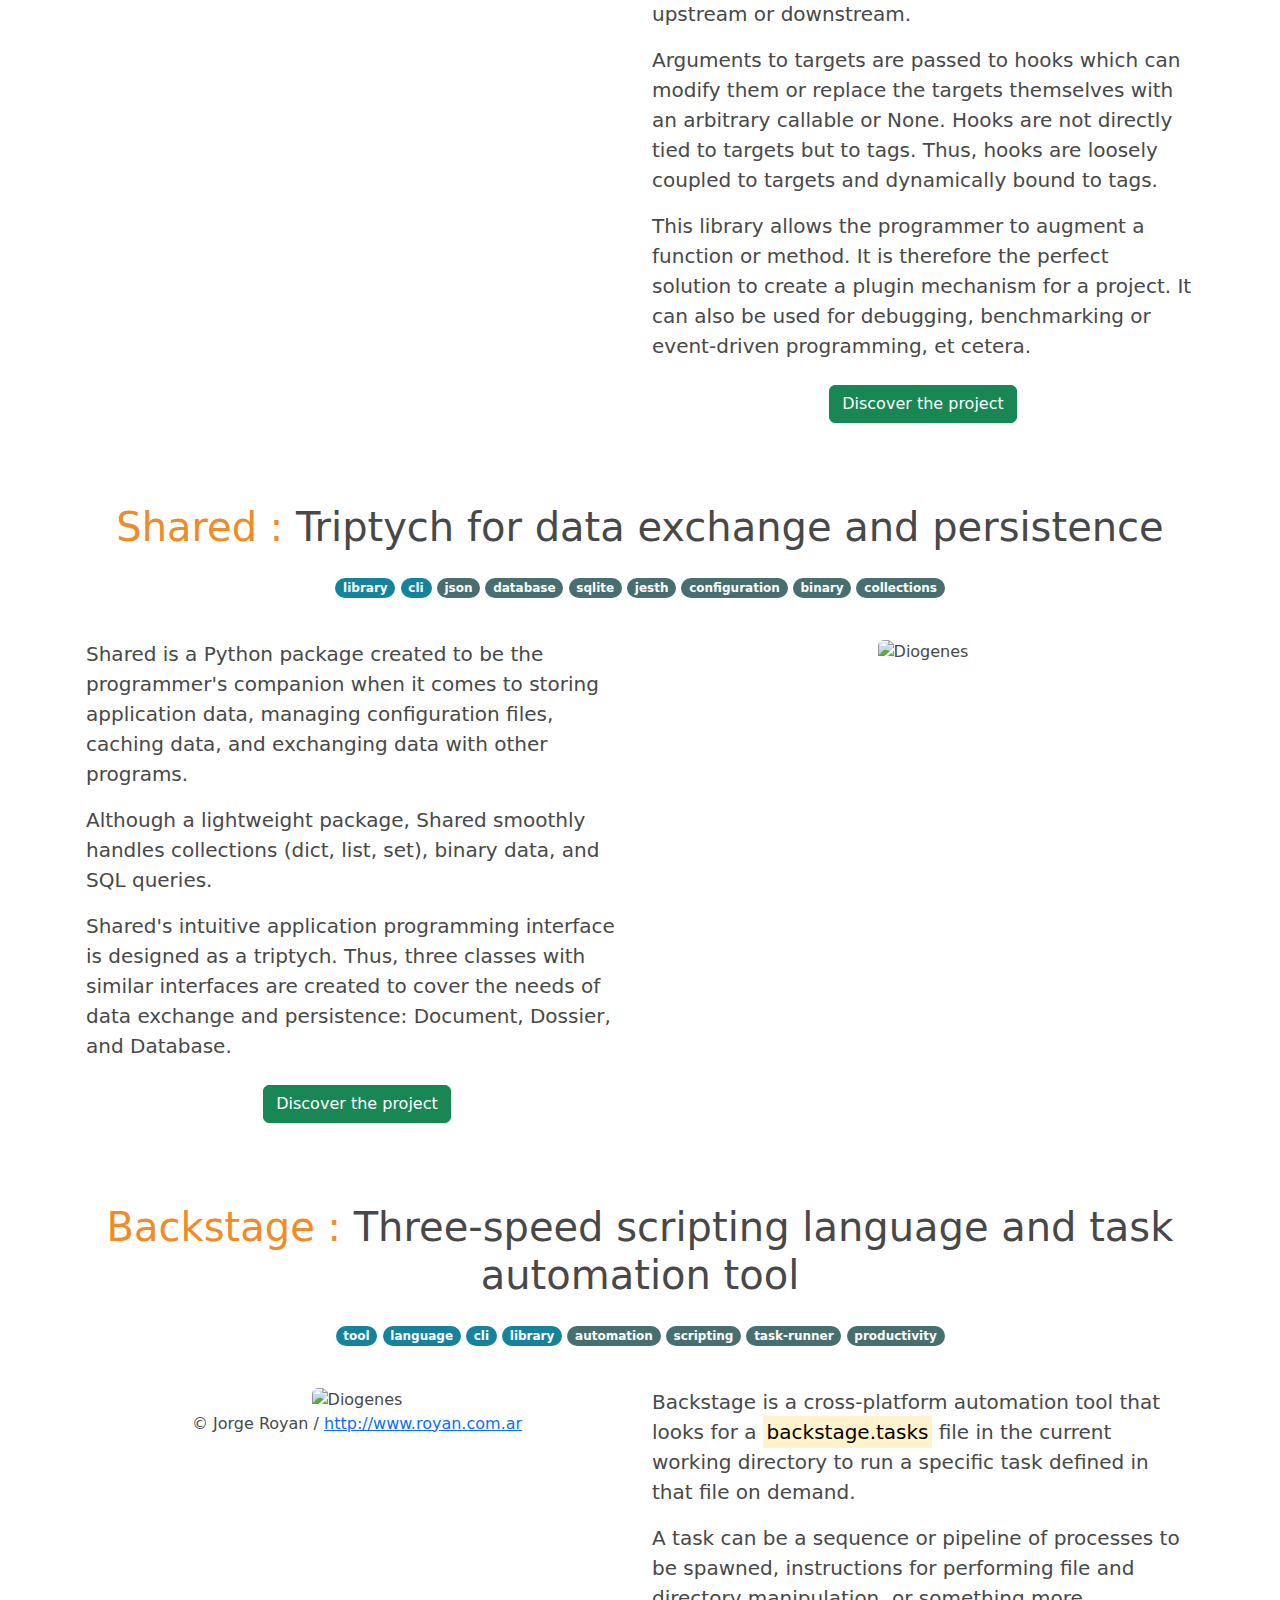
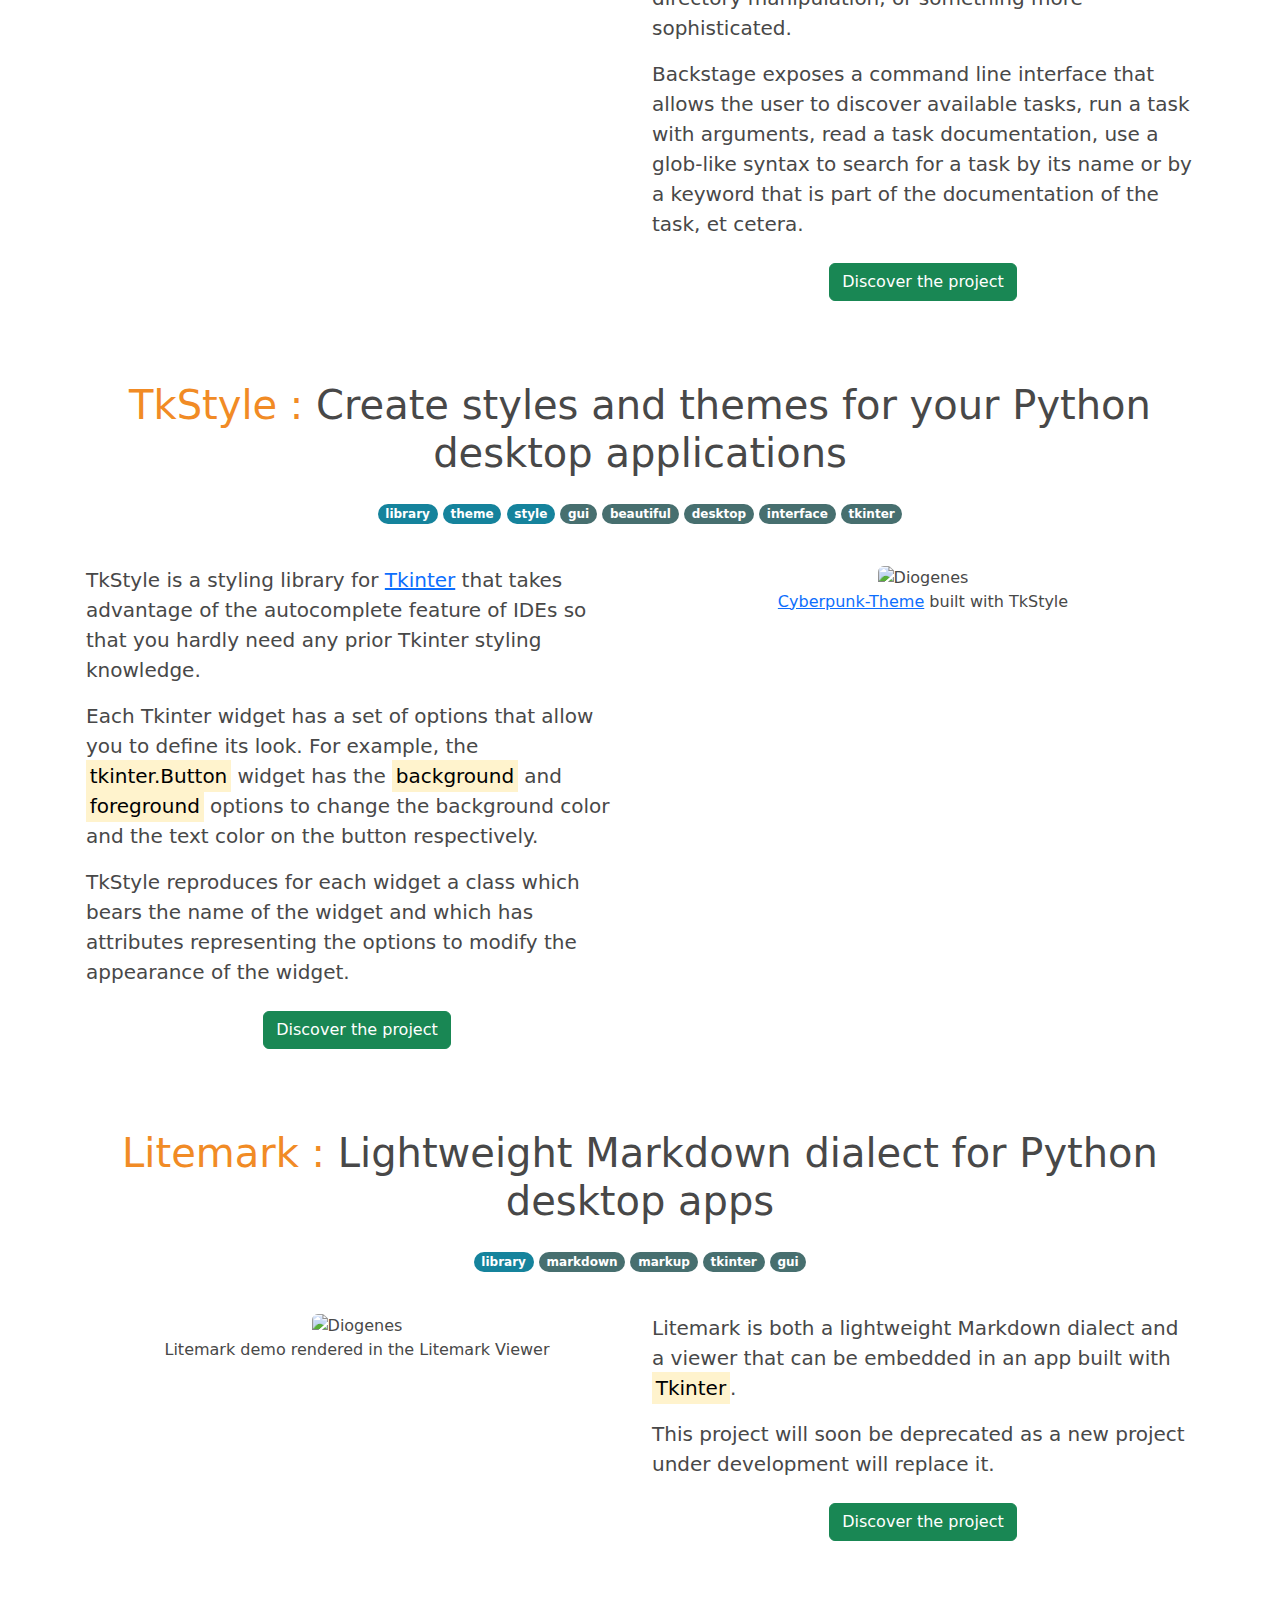
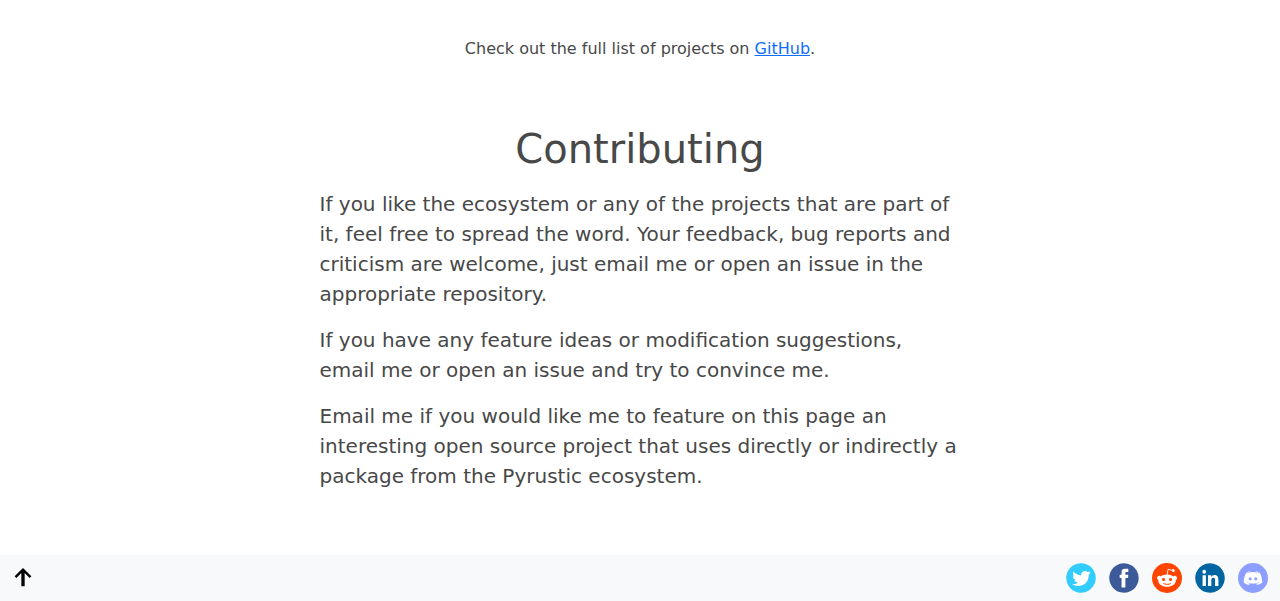
==== commit 58fe7d72: "Update" ====
--- a/index.html
+++ b/index.html
@@ -56,24 +56,24 @@
                         </li>
 
                         <li class="nav-item">
-                            <a class="nav-link" href="https://github.com/pyrustic/shared">Shared</a>
-                        </li>
-
-                        <li class="nav-item">
-                            <a class="nav-link" href="https://github.com/pyrustic/backstage">Backstage</a>
-                        </li>
-
-                        <li class="nav-item">
-                            <a class="nav-link" href="https://github.com/pyrustic/hooking">Hooking</a>
-                        </li>
-                        
-
-                        <li class="nav-item">
-                            <a class="nav-link" href="https://github.com/pyrustic/tkstyle">TkStyle</a>
-                        </li>
-                        
-                        <li class="nav-item">
-                            <a class="nav-link" href="https://github.com/pyrustic/litemark">Litemark</a>
+                            <a class="nav-link" href="#project-shared">Shared</a>
+                        </li>
+
+                        <li class="nav-item">
+                            <a class="nav-link" href="#project-backstage">Backstage</a>
+                        </li>
+
+                        <li class="nav-item">
+                            <a class="nav-link" href="#project-hooking">Hooking</a>
+                        </li>
+                        
+
+                        <li class="nav-item">
+                            <a class="nav-link" href="#project-tkstyle">TkStyle</a>
+                        </li>
+                        
+                        <li class="nav-item">
+                            <a class="nav-link" href="#project-litemark">Litemark</a>
                         </li>
 
                         <li class="nav-item">
@@ -160,7 +160,7 @@
         <div id="projects-div">
             
             <!-- PROJECT 1 - SHARED -->
-            <div class="container px-3 pb-5">
+            <div class="container px-3 pb-5" id="project-shared">
                 
                 <!-- HEADING -->
                 <div class="row">
@@ -229,7 +229,7 @@
    
    
             <!-- PROJECT 2 - BACKSTAGE -->
-            <div class="container px-3 pb-5">
+            <div class="container px-3 pb-5" id="project-backstage">
                 
                 <!-- HEADING -->
                 <div class="row">
@@ -298,7 +298,7 @@
    
    
             <!-- PROJECT 3 - HOOKING -->
-            <div class="container px-3 pb-5">
+            <div class="container px-3 pb-5" id="project-hooking">
                 
                 <!-- HEADING -->
                 <div class="row">
@@ -364,7 +364,7 @@
    
    
             <!-- PROJECT 4 - TKSTYLE -->
-            <div class="container px-3 pb-5">
+            <div class="container px-3 pb-5" id="project-tkstyle">
                 
                 <!-- HEADING -->
                 <div class="row">
@@ -432,7 +432,7 @@
    
 
             <!-- PROJECT 5 - LITEMARK -->
-            <div class="container px-3 pb-5">
+            <div class="container px-3 pb-5" id="project-litemark">
                 
                 <!-- HEADING -->
                 <div class="row">
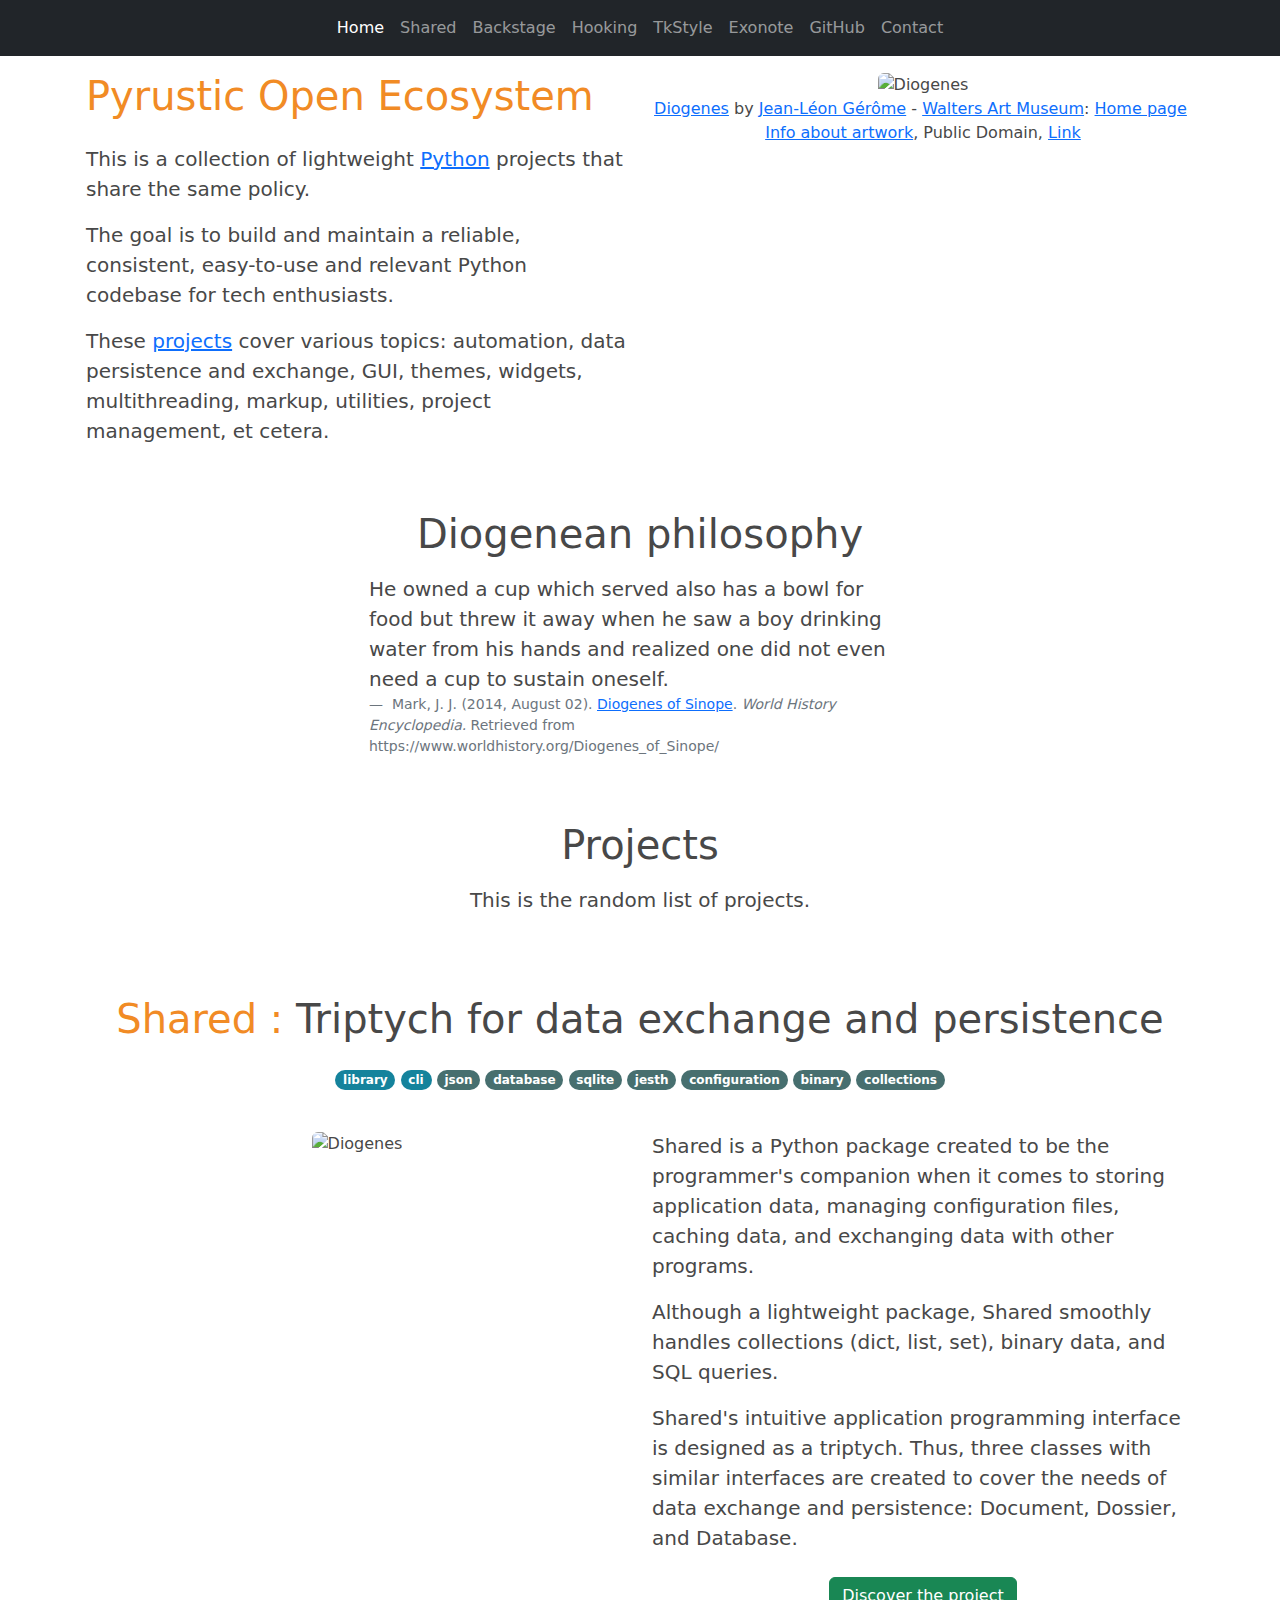
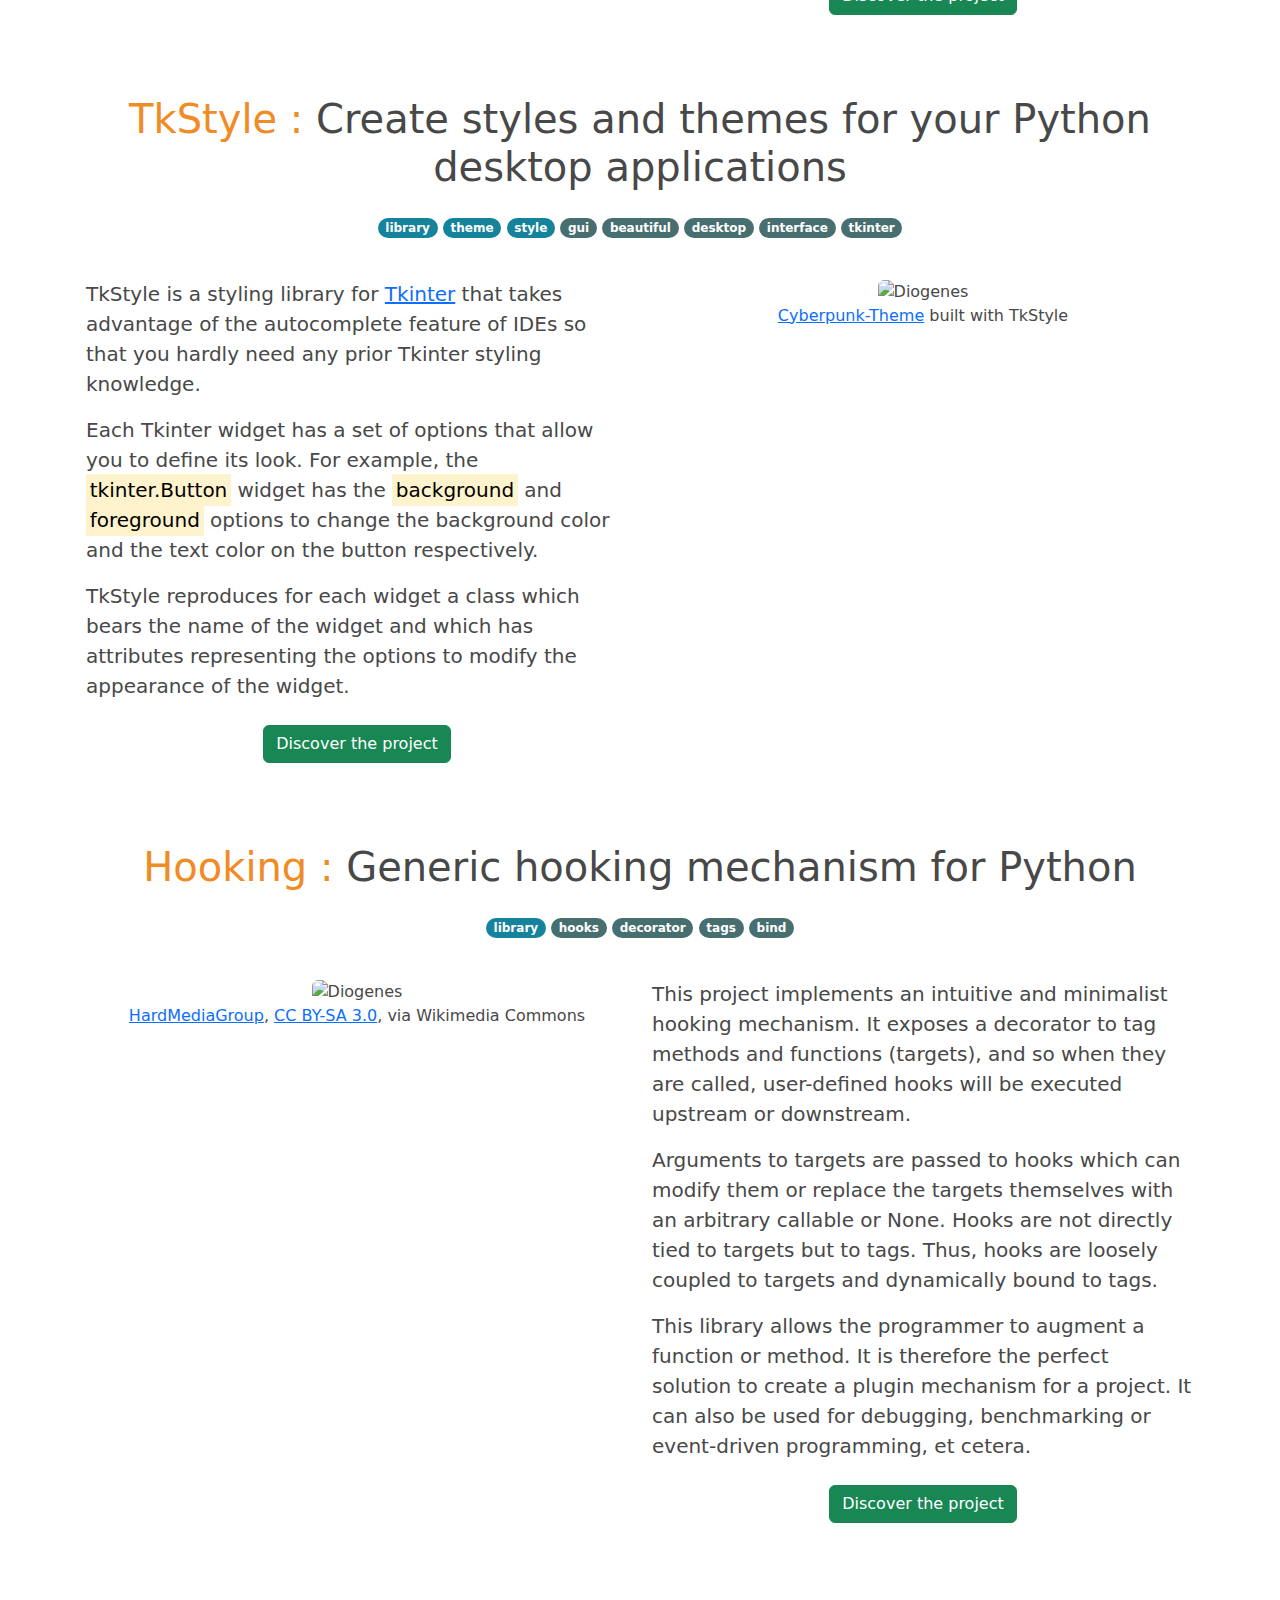
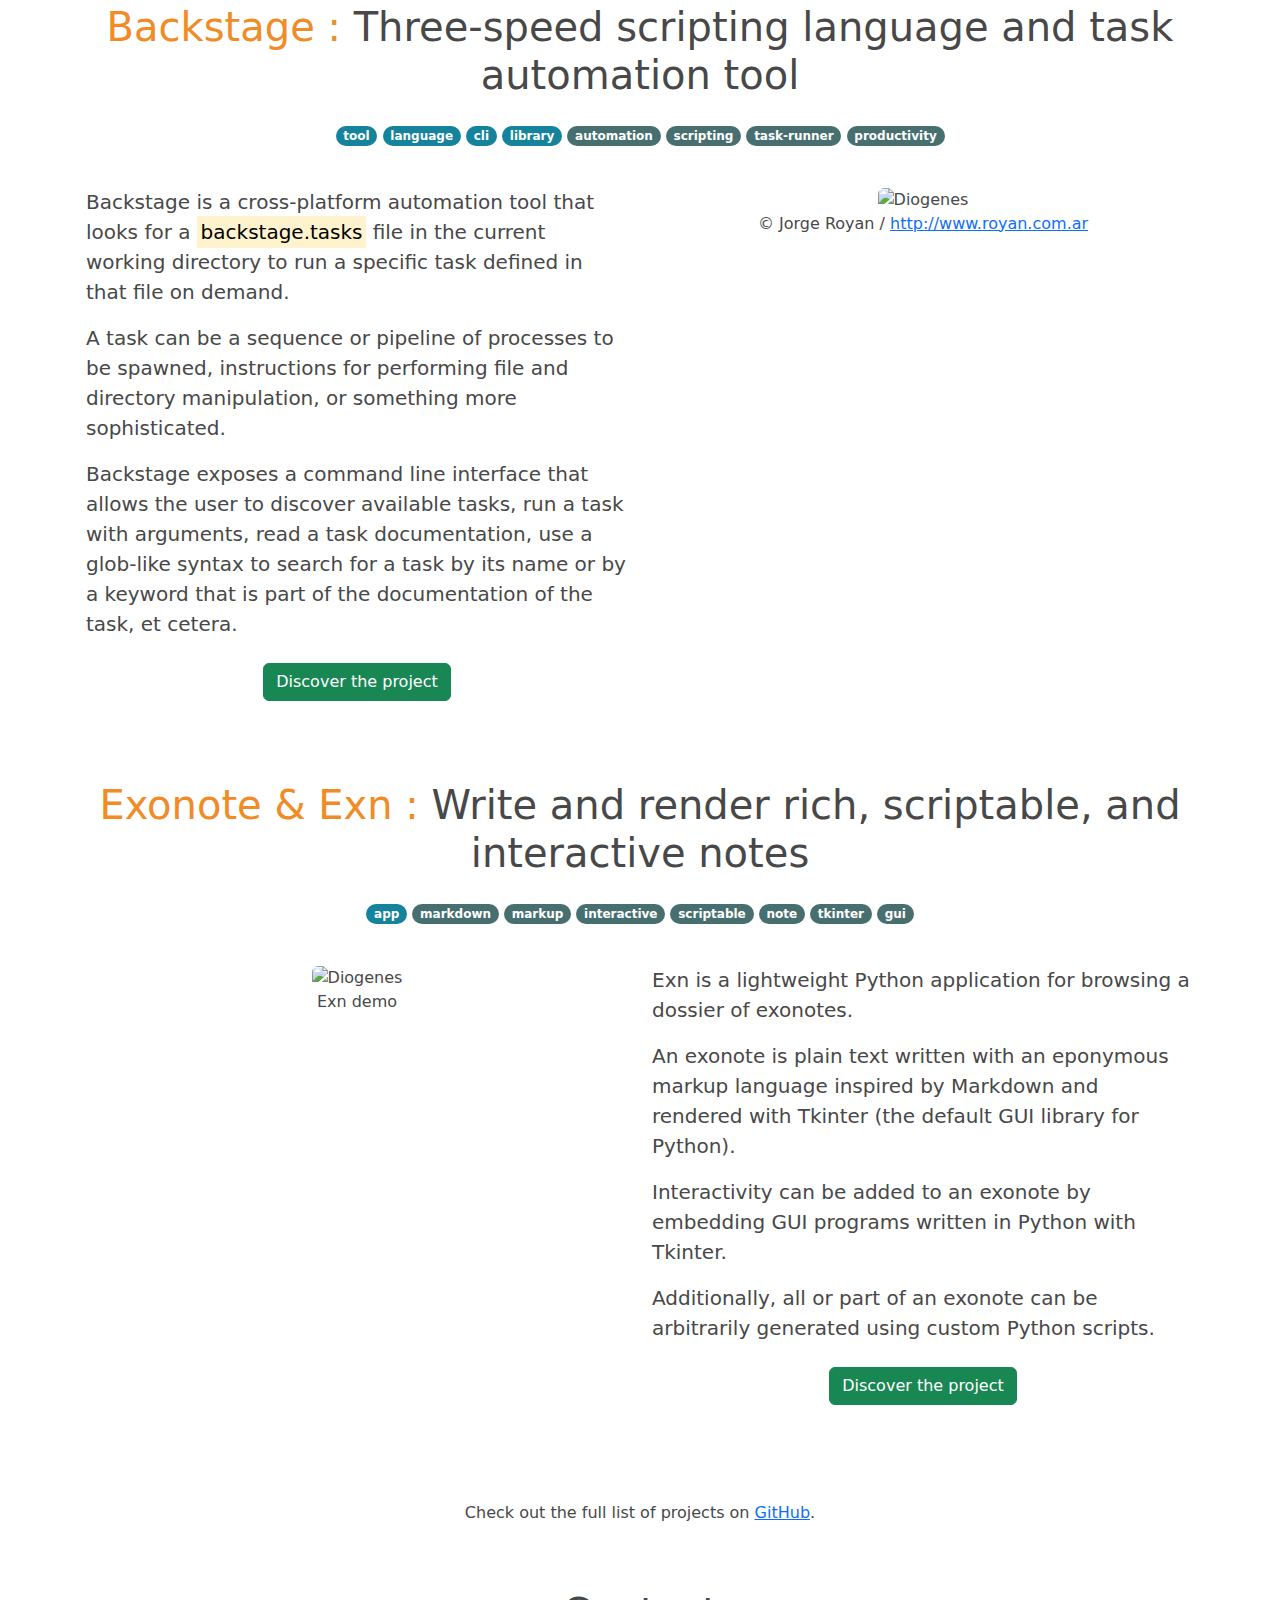
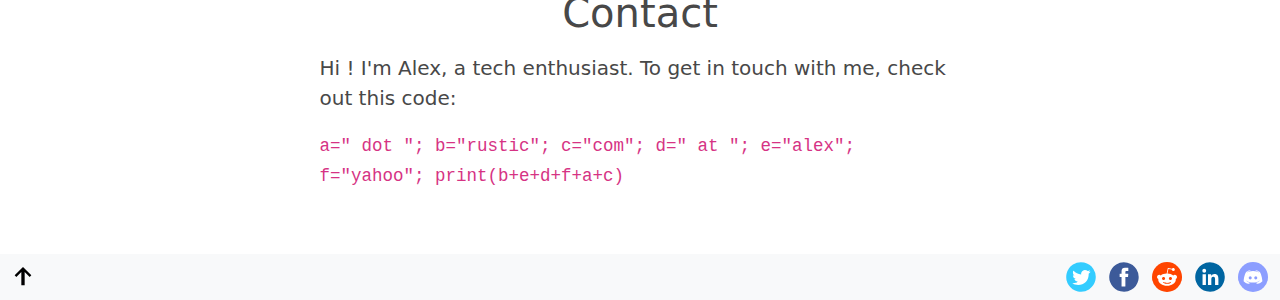
==== commit 1038e4c3: "Update" ====
--- a/index.html
+++ b/index.html
@@ -73,11 +73,15 @@
                         </li>
                         
                         <li class="nav-item">
-                            <a class="nav-link" href="#project-litemark">Litemark</a>
+                            <a class="nav-link" href="#project-exonote">Exonote</a>
                         </li>
 
                         <li class="nav-item">
                             <a class="nav-link" href="https://github.com/pyrustic?tab=repositories">GitHub</a>
+                        </li>
+                        
+                        <li class="nav-item">
+                            <a class="nav-link" href="#contact">Contact</a>
                         </li>
 
                     </ul>
@@ -134,21 +138,12 @@
             </div>
             
             
-            <!-- BACKSTORY -->
+            <!-- RAW LIST -->
             <div class="row justify-content-center my-5">
                 <div class="col-12 col-sm-12 col-md-12 col-lg-7">
-                    <h1 class="display-6 text-center">Short backstory</h2>
-                    <p class="lead my-3">
-                        I'm Alex, a tech enthusiast deeply attracted to the bold intellectual enterprise of building <a href="https://en.wikipedia.org/wiki/Artificial_general_intelligence">AGI</a>.
-                    </p>
-                    <p class="lead">
-                       The same way we humans needed to <a href="https://australian.museum/learn/science/human-evolution/complex-technology/">build tools</a> to tame our wild environment, the same way a tech enthusiast needs tools to tame a great intellectual challenge.
-                    </p>
-                    <p class="lead">
-                        At first I built a Table widget for <a href="https://en.wikipedia.org/wiki/Tkinter">Tkinter</a> (<a href="https://en.wikipedia.org/wiki/Tk_(software)">Tcl/Tk</a> binding for Python) then added more stuff to create a GUI framework that I named Pyrustic.
-                    </p>
-                    <p class="lead">
-                        Now, thanks to <a href="https://en.wikipedia.org/wiki/Serendipity#Applications">serendipity</a>, Pyrustic is no longer a framework as it has evolved into an ecosystem of open-source Python projects.
+                    <h1 class="display-6 text-center">Projects</h2>
+                    <p class="lead my-3 text-center">
+                       This is the random list of projects.
                     </p>
                 </div>
             </div>
@@ -431,22 +426,25 @@
             </div>
    
 
-            <!-- PROJECT 5 - LITEMARK -->
-            <div class="container px-3 pb-5" id="project-litemark">
+            <!-- PROJECT 5 - EXONOTE -->
+            <div class="container px-3 pb-5" id="project-exonote">
                 
                 <!-- HEADING -->
                 <div class="row">
 
                     <!-- TITLE -->
                     <h1 class="display-6 text-center">
-                        <span class="warm-title">Litemark :</span> Lightweight Markdown dialect for Python desktop apps
+                        <span class="warm-title">Exonote & Exn :</span> Write and render rich, scriptable, and interactive notes 
                     </h1>
 
                     <!-- TAGS -->
                     <p class="text-center py-3">
-                        <span class="badge rounded-pill my-pill-warm">library</span>
+                        <span class="badge rounded-pill my-pill-warm">app</span>
                         <span class="badge rounded-pill my-pill">markdown</span>
                         <span class="badge rounded-pill my-pill">markup</span>
+                        <span class="badge rounded-pill my-pill">interactive</span>
+                        <span class="badge rounded-pill my-pill">scriptable</span>
+                        <span class="badge rounded-pill my-pill">note</span>
                         <span class="badge rounded-pill my-pill">tkinter</span>
                         <span class="badge rounded-pill my-pill">gui</span>
                     </p>
@@ -461,11 +459,11 @@
                         
                         <!-- image -->
                         <img class="img-fluid rounded text-center" alt="Diogenes"
-                        src="https://raw.githubusercontent.com/pyrustic/misc/master/media/litemark-rendered.png">
+                        src="https://raw.githubusercontent.com/pyrustic/misc/master/assets/exn/cover.png">
                         
                         <!-- caption -->
                         <p class="text-center">
-                             Litemark demo rendered in the Litemark Viewer 
+                             Exn demo
                         </p>
                     </div>
                     
@@ -474,15 +472,20 @@
                         
                         <!-- text -->
                         <p class="lead">
-                            Litemark is both a lightweight Markdown dialect and a viewer that can be embedded in an app built with <mark>Tkinter</mark>.
-                        </p>
-                        <p class="lead">
-                            This project will soon be deprecated as a new project under development will replace it.
-                        </p>
-                        
+                            Exn is a lightweight Python application for browsing a dossier of exonotes.
+                        </p>
+                        <p class="lead">
+                            An exonote is plain text written with an eponymous markup language inspired by Markdown and rendered with Tkinter (the default GUI library for Python).
+                        </p>
+                        <p class="lead">
+                            Interactivity can be added to an exonote by embedding GUI programs written in Python with Tkinter.
+                        </p>
+                        <p class="lead">
+                            Additionally, all or part of an exonote can be arbitrarily generated using custom Python scripts.
+                        </p>
                         <!-- button -->
                         <p class="container text-center py-2">
-                            <a href="https://github.com/pyrustic/litemark#readme" class="btn btn-success">
+                            <a href="https://github.com/pyrustic/exn#readme" class="btn btn-success">
                                 Discover the project
                             </a>
                         </p>
@@ -510,17 +513,16 @@
             </div>
         
             
-            <div class="row justify-content-center my-5">
+            <div class="row justify-content-center my-5" id="contact">
                 <div class="col-12 col-sm-12 col-md-12 col-lg-7">
-                    <h1 class="display-6 text-center">Contributing</h2>
+                    <h1 class="display-6 text-center">Contact</h2>
                     <p class="lead my-3">
-                        If you like the ecosystem or any of the projects that are part of it, feel free to spread the word. Your feedback, bug reports and criticism are welcome, just email me or open an issue in the appropriate repository.
+                        Hi ! I'm Alex, a tech enthusiast. To get in touch with me, check out this code:
                     </p>
                     <p class="lead">
-                       If you have any feature ideas or modification suggestions, email me or open an issue and try to convince me.
-                    </p>
-                    <p class="lead">
-                        Email me if you would like me to feature on this page an interesting open source project that uses directly or indirectly a package from the Pyrustic ecosystem.
+                        <code>
+                        a=" dot "; b="rustic"; c="com"; d=" at "; e="alex"; f="yahoo"; print(b+e+d+f+a+c)
+                        </code>
                     </p>
                 </div>
             </div>
